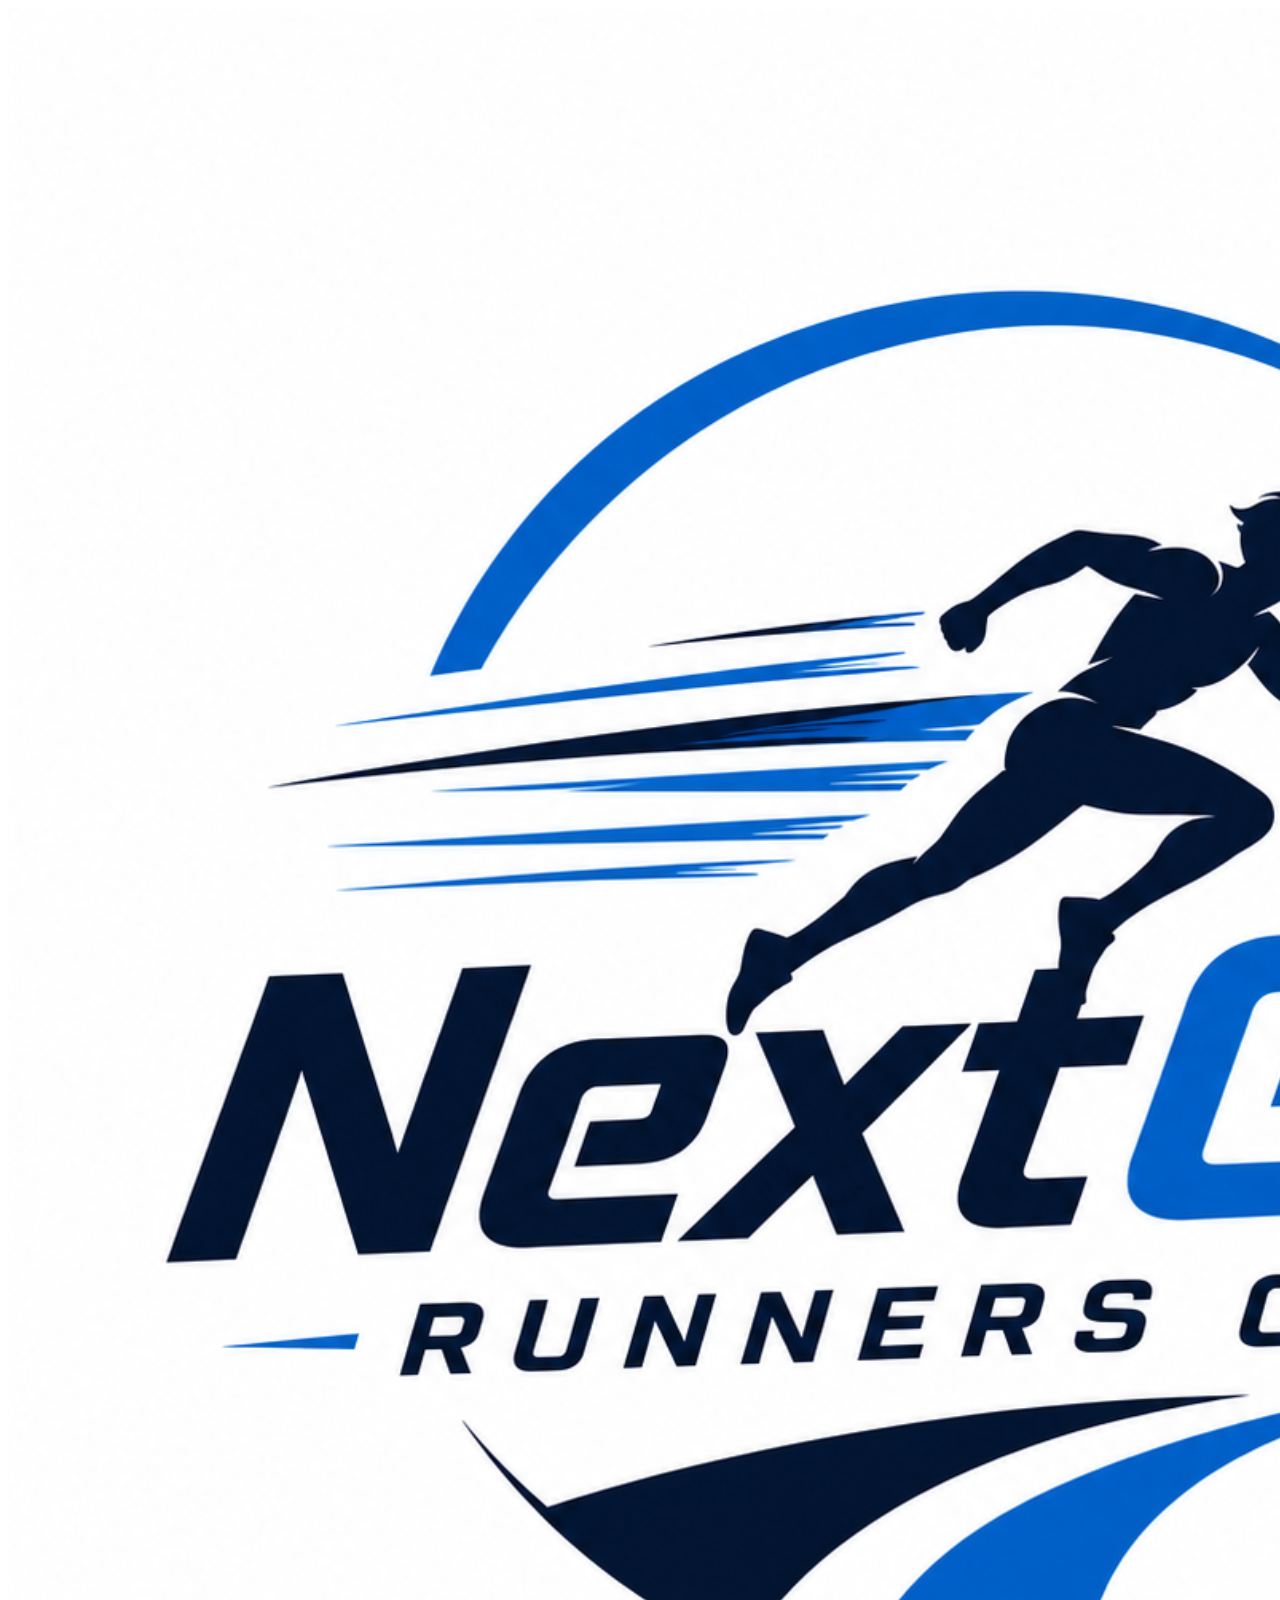
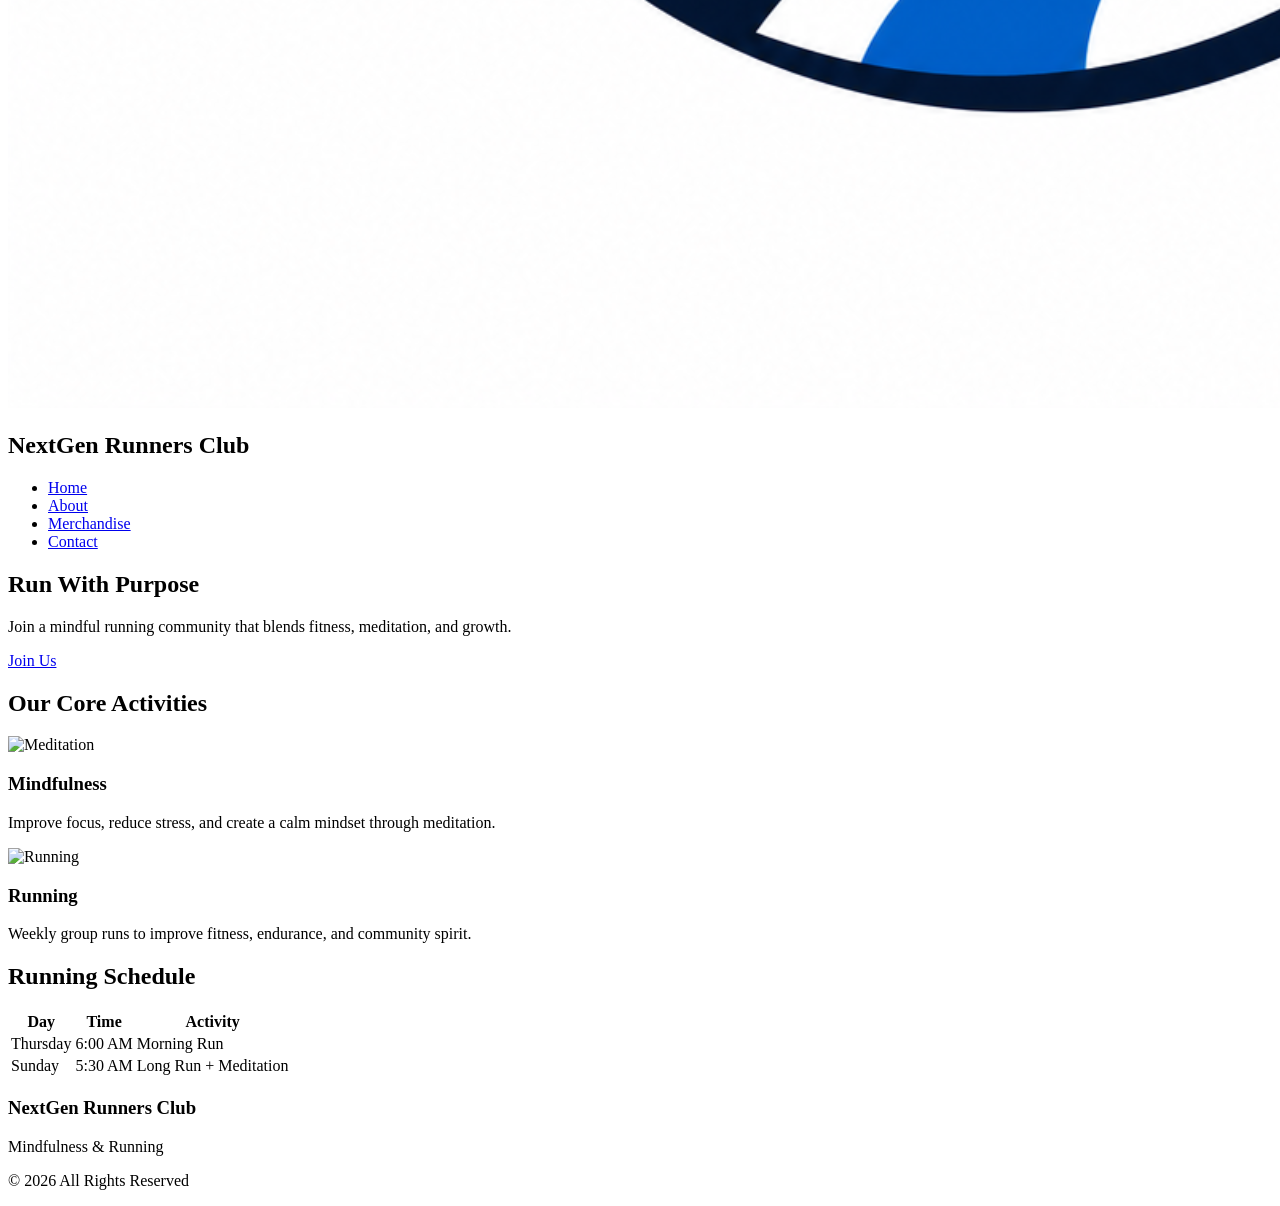
==== index.html @ ae58bac1 "Add files via upload" ====
<!DOCTYPE html>
<html lang="en">

<head>
    <meta charset="UTF-8">
    <meta name="viewport" content="width=device-width, initial-scale=1.0">

    <title>NextGen Runners Club</title>

    <link rel="stylesheet" href="style.css">

    <link href="https://fonts.googleapis.com/css2?family=Poppins:wght@300;400;500;600;700&display=swap"
        rel="stylesheet">
</head>

<body>

    <!-- Header -->
    <header>
        <nav class="navbar">

            <div class="logo">
                <img src="Logo 03.png" alt="Logo">
                <h2>NextGen Runners Club</h2>
            </div>

            <ul class="nav-links">
                <li><a href="index.html">Home</a></li>
                <li><a href="about.html">About</a></li>
                <li><a href="merchandise.html">Merchandise</a></li>
                <li><a href="contact.html">Contact</a></li>
            </ul>

        </nav>
    </header>

    <main>

        <!-- Hero Section -->
        <section class="hero">

            <div class="overlay"></div>

            <div class="hero-content">
                <h1>Run With Purpose</h1>

                <p>
                    Join a mindful running community that
                    blends fitness, meditation, and growth.
                </p>

                <a href="#" class="btn">
                    Join Us
                </a>
            </div>

        </section>

        <!-- Activities -->
        <section class="activities">

            <div class="section-title">
                <h2>Our Core Activities</h2>
            </div>

            <div class="activity-container">

                <article class="card">

                    <img src="meditation.jpg" alt="Meditation">

                    <h3>Mindfulness</h3>

                    <p>
                        Improve focus, reduce stress,
                        and create a calm mindset through meditation.
                    </p>

                </article>

                <article class="card">

                    <img src="running.jpg" alt="Running">

                    <h3>Running</h3>

                    <p>
                        Weekly group runs to improve fitness,
                        endurance, and community spirit.
                    </p>

                </article>

            </div>

        </section>

        <!-- Schedule -->
        <section class="schedule">

            <div class="section-title">
                <h2>Running Schedule</h2>
            </div>

            <div class="table-container">

                <table>

                    <thead>
                        <tr>
                            <th>Day</th>
                            <th>Time</th>
                            <th>Activity</th>
                        </tr>
                    </thead>

                    <tbody>
                        <tr>
                            <td>Thursday</td>
                            <td>6:00 AM</td>
                            <td>Morning Run</td>
                        </tr>

                        <tr>
                            <td>Sunday</td>
                            <td>5:30 AM</td>
                            <td>Long Run + Meditation</td>
                        </tr>
                    </tbody>

                </table>

            </div>

        </section>

    </main>

    <!-- Footer -->
    <footer>

        <h3>NextGen Runners Club</h3>

        <p>Mindfulness & Running</p>

        <p>
            © 2026 All Rights Reserved
        </p>

    </footer>

</body>

</html>
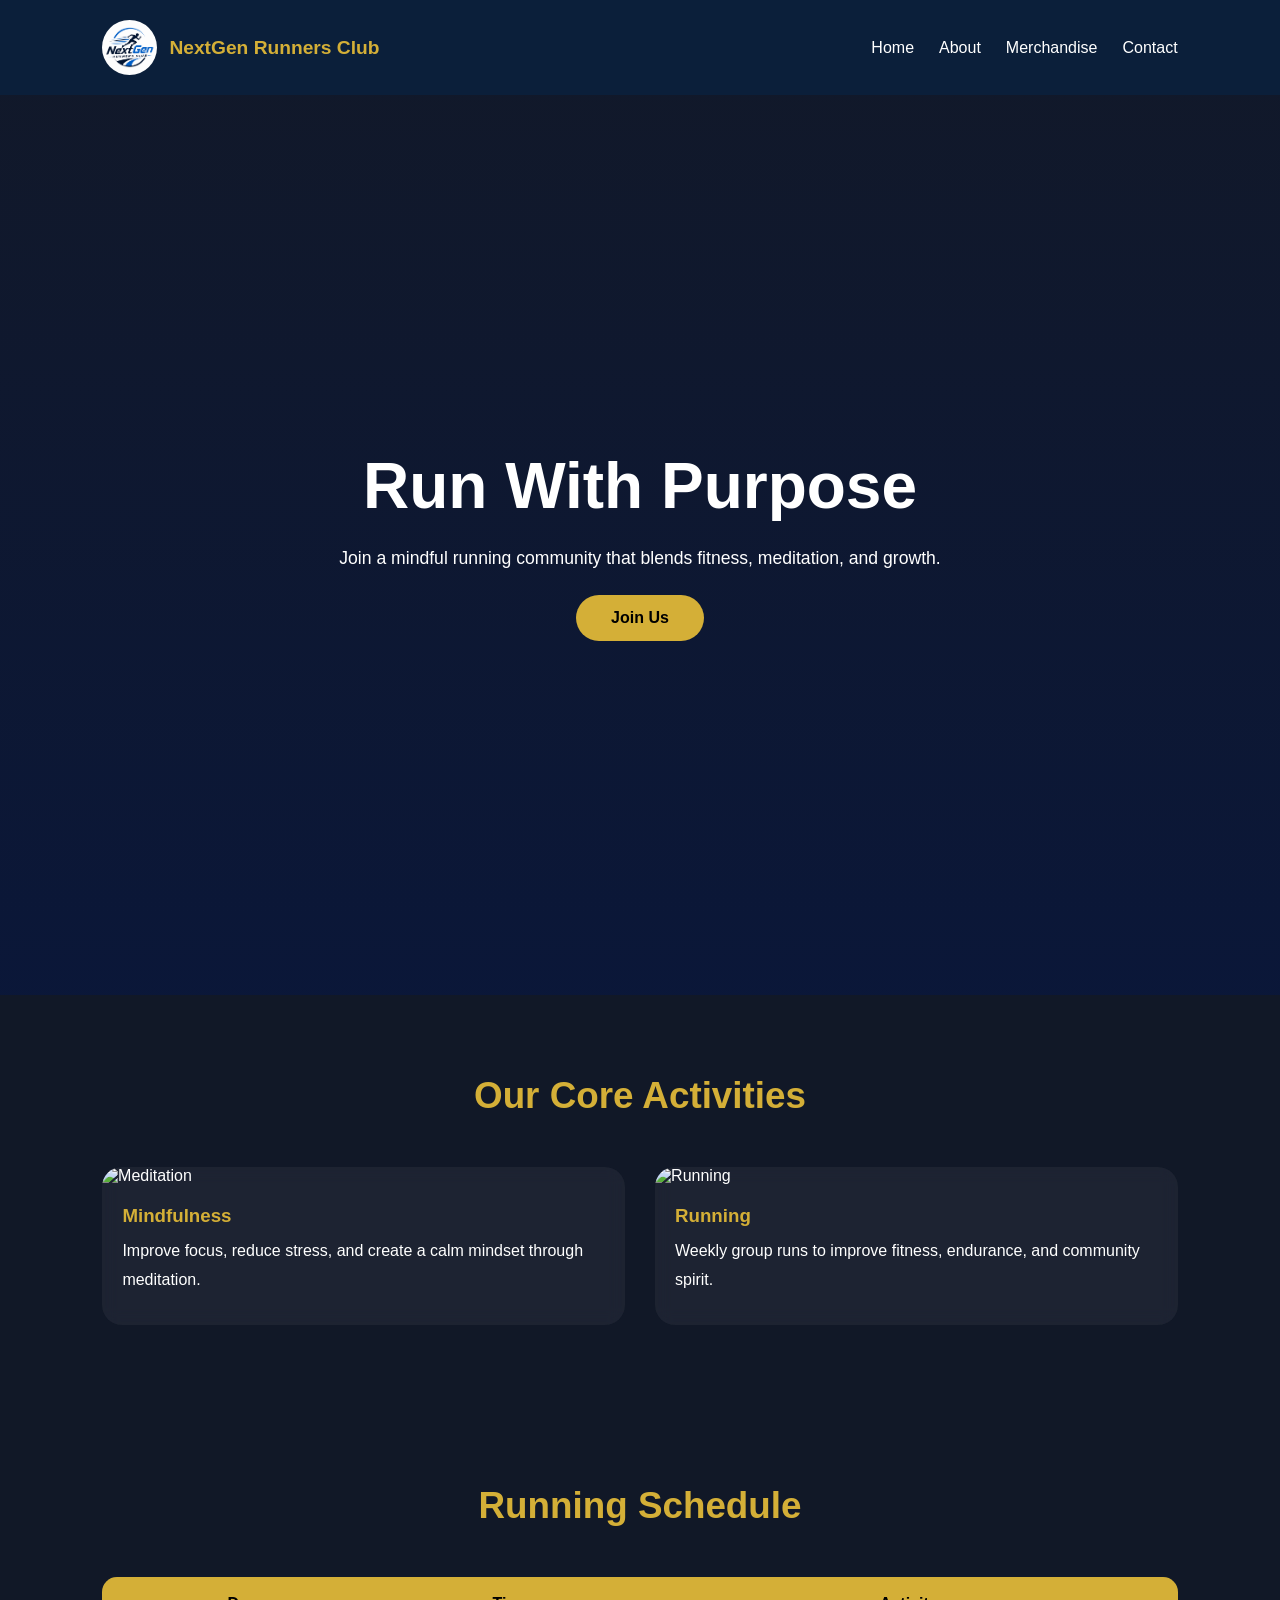
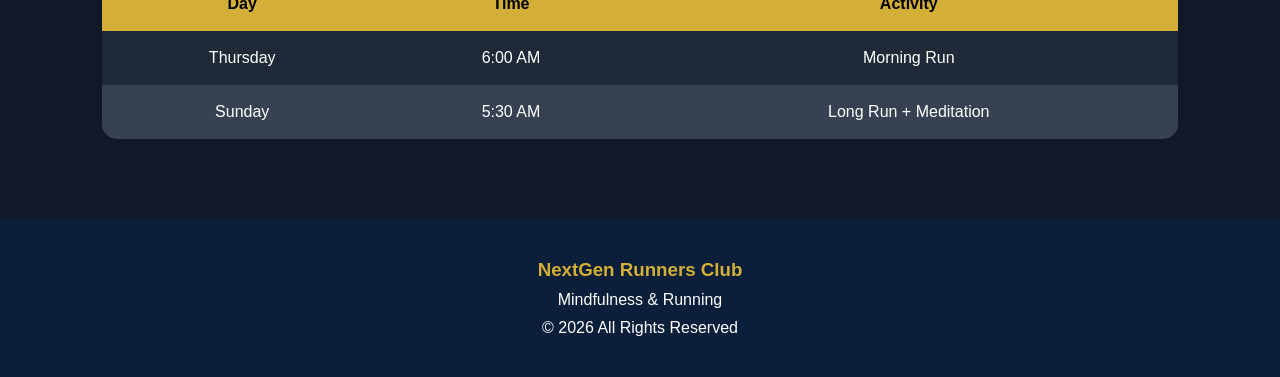
==== commit 65b947fa: "Add files via upload" ====
--- a/index.html
+++ b/index.html
@@ -20,7 +20,7 @@
         <nav class="navbar">
 
             <div class="logo">
-                <img src="Logo 03.png" alt="Logo">
+                <img src=" logo03.png" alt="Logo">
                 <h2>NextGen Runners Club</h2>
             </div>
 
--- a/style.css
+++ b/style.css
@@ -0,0 +1,228 @@
+ * {
+    margin: 0;
+    padding: 0;
+    box-sizing: border-box;
+}
+
+html {
+    scroll-behavior: smooth;
+}
+
+body {
+    font-family: 'Poppins', sans-serif;
+    background: #111827;
+    color: white;
+}
+
+/* Header */
+header {
+    background: #0B1F3A;
+    position: sticky;   
+    top: 0;
+    position: relative;  
+    z-index: 1000;      
+}
+
+.navbar {
+    display: flex;
+    justify-content: space-between;
+    align-items: center;
+    padding: 20px 8%;
+}
+
+.logo {
+    display: flex;
+    align-items: center;
+    gap: 12px;
+}
+
+.logo img {
+    width: 55px;
+    border-radius: 50%;
+}
+
+.logo h2 {
+    color: #D4AF37;
+    font-size: 1.2rem;
+}
+
+.nav-links {
+    display: flex;
+    list-style: none;
+    gap: 25px;
+}
+
+.nav-links a {
+    text-decoration: none;
+    color: white;
+    transition: 0.3s;
+    font-weight: 500;
+}
+
+.nav-links a:hover {
+    color: #D4AF37;
+}
+
+/* Hero Section */
+.hero {
+    height: 100vh;
+    background:
+        linear-gradient(rgba(16, 36, 122, 0.041),
+            rgba(5, 22, 71, 0.55)),
+        url("hero-bg.jpg");
+    background-size: cover;
+    background-position: center;
+
+    display: flex;
+    justify-content: center;
+    align-items: center;
+    text-align: center;
+    padding: 20px;
+    
+    position: relative;   
+    z-index: 1;          
+}
+
+.hero-content h1 {
+    font-size: 4rem;
+    color: #fff;
+}
+
+.hero-content p {
+    max-width: 650px;
+    margin: 20px auto;
+    font-size: 1.1rem;
+    line-height: 1.8;
+}
+
+.btn {
+    display: inline-block;
+    background: #D4AF37;
+    color: black;
+    padding: 14px 35px;
+    text-decoration: none;
+    border-radius: 40px;
+    font-weight: 600;
+    transition: 0.3s ease;
+}
+
+.btn:hover {
+    transform: translateY(-5px);
+    box-shadow: 0 8px 20px rgba(212, 175, 55, 0.4);
+}
+
+/* Section */
+section {
+    padding: 80px 8%;
+}
+
+.section-title {
+    text-align: center;
+    margin-bottom: 50px;
+}
+
+.section-title h2 {
+    color: #D4AF37;
+    font-size: 2.3rem;
+}
+
+/* Activities */
+.activity-container {
+    display: grid;
+    grid-template-columns: repeat(auto-fit, minmax(280px, 1fr));
+    gap: 30px;
+}
+
+.card {
+    background: rgba(255, 255, 255, 0.05);
+    border-radius: 20px;
+    overflow: hidden;
+    transition: 0.3s ease;
+    backdrop-filter: blur(8px);
+}
+
+.card:hover {
+    transform: translateY(-10px);
+    box-shadow: 0 12px 30px rgba(0, 0, 0, 0.3);
+}
+
+.card img {
+    width: 100%;
+    height: 250px;
+    object-fit: cover;
+}
+
+.card h3 {
+    color: #D4AF37;
+    padding: 20px 20px 10px;
+}
+
+.card p {
+    padding: 0 20px 30px;
+    line-height: 1.8;
+}
+
+/* Schedule */
+.table-container {
+    overflow-x: auto;
+}
+
+table {
+    width: 100%;
+    border-collapse: collapse;
+    background: #1F2937;
+    border-radius: 15px;
+    overflow: hidden;
+}
+
+th {
+    background: #D4AF37;
+    color: black;
+}
+
+th,
+td {
+    padding: 18px;
+    text-align: center;
+}
+
+tr:nth-child(even) {
+    background: #374151;
+}
+
+/* Footer */
+footer {
+    text-align: center;
+    background: #0B1F3A;
+    padding: 40px 20px;
+}
+
+footer h3 {
+    color: #D4AF37;
+}
+
+footer p {
+    margin-top: 10px;
+}
+
+/* Responsive */
+@media(max-width:768px) {
+
+    .navbar {
+        flex-direction: column;
+        gap: 20px;
+    }
+
+    .nav-links {
+        flex-direction: column;
+        text-align: center;
+    }
+
+    .hero-content h1 {
+        font-size: 2.5rem;
+    }
+
+    .hero-content p {
+        font-size: 1rem;
+    }
+}
